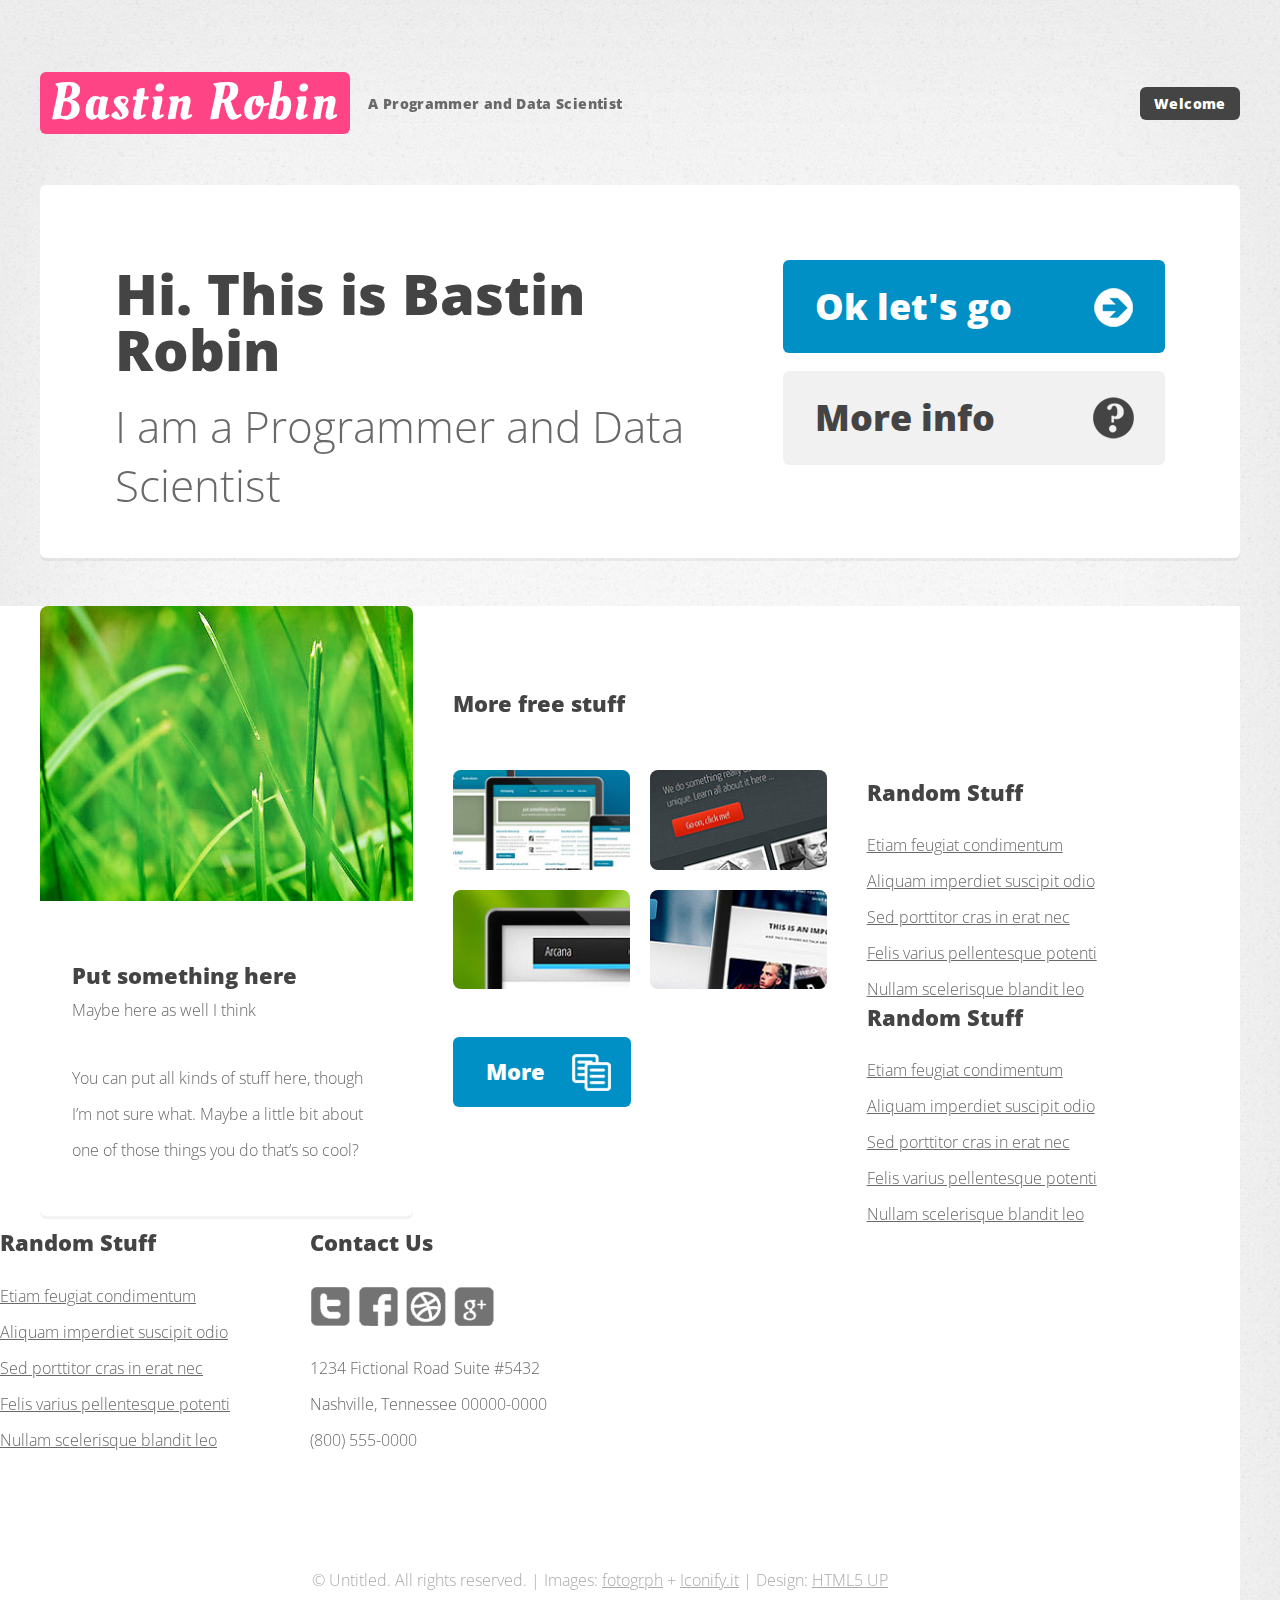
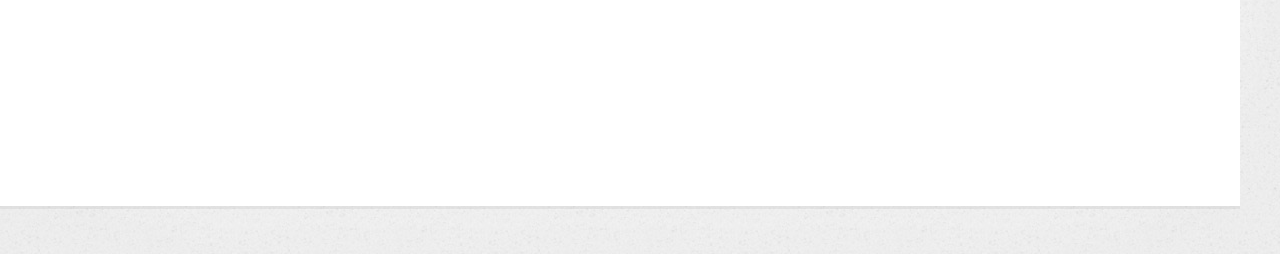
==== index.html @ 990a9496 "Update index.html" ====
<!DOCTYPE HTML>
<!--
	Verti 2.0 by HTML5 UP
	html5up.net | @n33co
	Free for personal and commercial use under the CCA 3.0 license (html5up.net/license)
-->
<html>
	<head>
		<title>Bastin Robin</title>
		<meta http-equiv="content-type" content="text/html; charset=utf-8" />
		<meta name="description" content="" />
		<meta name="keywords" content="" />
		<link href="http://fonts.googleapis.com/css?family=Open+Sans:300,800" rel="stylesheet" type="text/css" />
		<link href="http://fonts.googleapis.com/css?family=Oleo+Script:400" rel="stylesheet" type="text/css" />
		<script src="js/jquery.min.js"></script>
		<script src="js/config.js"></script>
		<script src="js/skel.min.js"></script>
		<script src="js/skel-panels.min.js"></script>
		<noscript>
			<link rel="stylesheet" href="css/skel-noscript.css" />
			<link rel="stylesheet" href="css/style.css" />
			<link rel="stylesheet" href="css/style-desktop.css" />
		</noscript>
		<!--[if lte IE 8]><script src="js/html5shiv.js"></script><link rel="stylesheet" href="css/ie8.css" /><![endif]-->
		<!--[if lte IE 7]><link rel="stylesheet" href="css/ie7.css" /><![endif]-->
	</head>
	<body class="homepage">

		<!-- Header Wrapper -->
			<div id="header-wrapper">
				<div class="container">
					<div class="row">
						<div class="12u">
						
							<!-- Header -->
								<header id="header">
								
									<!-- Logo -->
										<div id="logo">
											<h1><a href="#" id="logo">Bastin Robin</a></h1>
											<span>A Programmer and Data Scientist</span>
										</div>
									
									<!-- Nav -->
										<nav id="nav">
											<ul>
												<li class="current_page_item"><a href="index.html">Welcome</a></li>
										
											</ul>
										</nav>
								
								</header>

						</div>
					</div>
				</div>
			</div>
		
		<!-- Banner Wrapper -->
			<div id="banner-wrapper">
				<div class="container">
					<div class="row">
						<div class="12u">
						
							<!-- Banner -->
								<div id="banner" class="box">

									<div>
										<div class="row">
											<div class="7u">
												<h2>Hi. This is Bastin Robin</h2>
												<p>I am a Programmer and Data Scientist</p>
											</div>
											<div class="5u">
												<ul>
													<li><a href="#" class="button button-big button-icon button-icon-rarrow">Ok let's go</a></li>
													<li><a href="#" class="button button-alt button-big button-icon button-icon-question">More info</a></li>
												</ul>
											</div>
										</div>
									</div>
								
								</div>

						</div>
					</div>
				</div>
			</div>
		
		<!-- Features Wrapper -->
			<div id="features-wrapper">
				<div class="container">
					<div class="row">
						<div class="4u">
						
							<!-- Box -->
								<section class="box box-feature">
									<a href="#" class="image image-full"><img src="images/pic01.jpg" alt="" /></a>
									<div class="inner">
										<header>
											<h2>Put something here</h2>
											<span class="byline">Maybe here as well I think</span>
										</header>
										<p>You can put all kinds of stuff here, though I’m not sure what. Maybe a 
										little bit about one of those things you do that’s so cool?</p>
									</div>
								</section>

						</div>
					
		<!-- Main Wrapper -->
			<div id="main-wrapper">
				<div class="container">
					<div class="row">
						<div class="4u">
						
							<!-- Sidebar -->
								<div id="sidebar">
									<section class="widget-thumbnails">
										<h3>More free stuff</h3>
										<div class="grid">
											<div class="row no-collapse half">
												<div class="6u"><a href="http://html5up.net/minimaxing/" class="image image-full"><img src="images/pic04.jpg" alt="" /></a></div>
												<div class="6u"><a href="http://html5up.net/halcyonic/" class="image image-full"><img src="images/pic05.jpg" alt="" /></a></div>
											</div>
											<div class="row no-collapse half">
												<div class="6u"><a href="http://html5up.net/arcana/" class="image image-full"><img src="images/pic06.jpg" alt="" /></a></div>
												<div class="6u"><a href="http://html5up.net/zerofour/" class="image image-full"><img src="images/pic07.jpg" alt="" /></a></div>
											</div>
										</div>
										<a href="http://html5up.net/" class="button button-icon button-icon-paper">More</a>
									</section>
								</div>
						
						</div>
		
		<!-- Footer Wrapper -->
			<div id="footer-wrapper">
				<footer id="footer" class="container">
					<div class="row">
						<div class="3u">
						
							<!-- Links -->
								<section class="widget-links">
									<h2>Random Stuff</h2>
									<ul class="style2">
										<li><a href="#">Etiam feugiat condimentum</a></li>
										<li><a href="#">Aliquam imperdiet suscipit odio</a></li>
										<li><a href="#">Sed porttitor cras in erat nec</a></li>
										<li><a href="#">Felis varius pellentesque potenti</a></li>
										<li><a href="#">Nullam scelerisque blandit leo</a></li>
									</ul>
								</section>
						
						</div>
						<div class="3u">
						
							<!-- Links -->
								<section class="widget-links">
									<h2>Random Stuff</h2>
									<ul class="style2">
										<li><a href="#">Etiam feugiat condimentum</a></li>
										<li><a href="#">Aliquam imperdiet suscipit odio</a></li>
										<li><a href="#">Sed porttitor cras in erat nec</a></li>
										<li><a href="#">Felis varius pellentesque potenti</a></li>
										<li><a href="#">Nullam scelerisque blandit leo</a></li>
									</ul>
								</section>
						
						</div>
						<div class="3u">
						
							<!-- Links -->
								<section class="widget-links">
									<h2>Random Stuff</h2>
									<ul class="style2">
										<li><a href="#">Etiam feugiat condimentum</a></li>
										<li><a href="#">Aliquam imperdiet suscipit odio</a></li>
										<li><a href="#">Sed porttitor cras in erat nec</a></li>
										<li><a href="#">Felis varius pellentesque potenti</a></li>
										<li><a href="#">Nullam scelerisque blandit leo</a></li>
									</ul>
								</section>
						
						</div>
						<div class="3u">
						
							<!-- Contact -->
								<section class="widget-contact last">
									<h2>Contact Us</h2>
									<ul>
										<li><a href="#" class="twitter">Twitter</a></li>
										<li><a href="#" class="facebook">Facebook</a></li>
										<li><a href="#" class="dribbble">Dribbble</a></li>
										<li><a href="#" class="googleplus">Google+</a></li>
									</ul>
									<p>1234 Fictional Road Suite #5432<br />
									Nashville, Tennessee 00000-0000<br />
									(800) 555-0000</p>
								</section>
						
						</div>
					</div>
					<div class="row">
						<div class="12u">
							<div id="copyright">
								&copy; Untitled. All rights reserved. | Images: <a href="http://fotogrph.com/">fotogrph</a> + <a href="http://iconify.it/">Iconify.it</a> | Design: <a href="http://html5up.net/">HTML5 UP</a>
							</div>
						</div>
					</div>
				</footer>
			</div>

	</body>
</html>
---- css/skel-noscript.css ----
/* Resets (http://meyerweb.com/eric/tools/css/reset/ | v2.0 | 20110126 | License: none (public domain)) */

	html,body,div,span,applet,object,iframe,h1,h2,h3,h4,h5,h6,p,blockquote,pre,a,abbr,acronym,address,big,cite,code,del,dfn,em,img,ins,kbd,q,s,samp,small,strike,strong,sub,sup,tt,var,b,u,i,center,dl,dt,dd,ol,ul,li,fieldset,form,label,legend,table,caption,tbody,tfoot,thead,tr,th,td,article,aside,canvas,details,embed,figure,figcaption,footer,header,hgroup,menu,nav,output,ruby,section,summary,time,mark,audio,video{margin:0;padding:0;border:0;font-size:100%;font:inherit;vertical-align:baseline;}article,aside,details,figcaption,figure,footer,header,hgroup,menu,nav,section{display:block;}body{line-height:1;}ol,ul{list-style:none;}blockquote,q{quotes:none;}blockquote:before,blockquote:after,q:before,q:after{content:'';content:none;}table{border-collapse:collapse;border-spacing:0;}body{-webkit-text-size-adjust:none}

/* Box Model */

	*, *:before, *:after {
		-moz-box-sizing: border-box;
		-webkit-box-sizing: border-box;
		-o-box-sizing: border-box;
		-ms-box-sizing: border-box;
		box-sizing: border-box;
	}

/* Container */

	body {
		min-width: 1200px;
	}

	.container {
		width: 1200px;
		margin: 0 auto;
	}

	/* Modifiers */
	
		.container.small {
			width: 900px;
		}

		.container.big {
			width: 100%;
			max-width: 1500px;
			min-width: 1200px;
		}

/* Grid */

	/* Cells */

		.\31 2u { width: 100% }
		.\31 1u { width: 91.6666666667% }
		.\31 0u { width: 83.3333333333% }
		.\39 u { width: 75% }
		.\38 u { width: 66.6666666667% }
		.\37 u { width: 58.3333333333% }
		.\36 u { width: 50% }
		.\35 u { width: 41.6666666667% }
		.\34 u { width: 33.3333333333% }
		.\33 u { width: 25% }
		.\32 u { width: 16.6666666667% }
		.\31 u { width: 8.3333333333% }
		.\-11u { margin-left: 91.6666666667% }
		.\-10u { margin-left: 83.3333333333% }
		.\-9u { margin-left: 75% }
		.\-8u { margin-left: 66.6666666667% }
		.\-7u { margin-left: 58.3333333333% }
		.\-6u { margin-left: 50% }
		.\-5u { margin-left: 41.6666666667% }
		.\-4u { margin-left: 33.3333333333% }
		.\-3u { margin-left: 25% }
		.\-2u { margin-left: 16.6666666667% }
		.\-1u { margin-left: 8.3333333333% }

		.row > * {
			padding: 40px 0 0 40px;
			float: left;
			-moz-box-sizing: border-box;
			-webkit-box-sizing: border-box;
			-o-box-sizing: border-box;
			-ms-box-sizing: border-box;
			box-sizing: border-box;
		}

		.row + .row > * {
			padding-top: 40px;
		}

		.row {
			margin-left: -40px;
		}

	/* Rows */

		.row:after {
			content: '';
			display: block;
			clear: both;
			height: 0;
		}

		.row:first-child > * {
			padding-top: 0;
		}

		.row > * {
			padding-top: 0;
		}

		/* Modifiers */

			/* Flush */

				.row.flush {
					margin-left: 0;
				}

				.row.flush > * {
					padding: 0 !important;
				}

			/* Quarter */

				.row.quarter > * {
					padding: 10px 0 0 10px;
				}

				.row.quarter + .row.quarter > * {
					padding-top: 10px;
				}

				.row.quarter {
					margin-left: -10px;
				}

			/* Half */

				.row.half > * {
					padding: 20px 0 0 20px;
				}

				.row.half + .row.half > * {
					padding-top: 20px;
				}

				.row.half {
					margin-left: -20px;
				}

			/* One and (a) Half */

				.row.oneandhalf > * {
					padding: 60px 0 0 60px;
				}

				.row.oneandhalf + .row.oneandhalf > * {
					padding-top: 60px;
				}

				.row.oneandhalf {
					margin-left: -60px;
				}

			/* Double */

				.row.double > * {
					padding: 80px 0 0 80px;
				}

				.row.double + .row.double > * {
					padding-top: 80px;
				}

				.row.double {
					margin-left: -80px;
				}
---- css/style.css ----
/*
	Verti 2.0 by HTML5 UP
	html5up.net | @n33co
	Free for personal and commercial use under the CCA 3.0 license (html5up.net/license)
*/

/*********************************************************************************/
/* Basic                                                                         */
/*********************************************************************************/

	*
	{
		-moz-box-sizing: border-box;
		-webkit-box-sizing: border-box;
		-o-box-sizing: border-box;
		-ms-box-sizing: border-box;
		box-sizing: border-box;
	}

	html
	{
		background: #f7f7f7 url('images/bg.jpg');
		height: 100%;
	}

	body
	{
		font-family: 'Open Sans', sans-serif;
		font-size: 12pt;
		color: #696969;
		font-weight: 300;
		background: url('images/bgshadow.png') top left no-repeat;
		background-size: 100% 100%;
	}
	
	a
	{
		color: #0090c5;
		text-decoration: underline;
	}
	
		a:hover
		{
			text-decoration: none;
		}
	
	h1, h2, h3, h4, h5, h6
	{
		color: #444;
		font-weight: 800;
	}
	
	h1 a, h2 a, h3 a, h4 a, h5 a, h6 a
	{
		color: inherit;
		text-decoration: none;
		outline: 0;
	}

	strong
	{
	}

	form
	{
	}
	
		form input,
		form select,
		form textarea
		{
			-webkit-appearance: none;
		}
			
	br.clear
	{
		clear: both;
	}
	
	p, ul, ol, dl, table
	{
		margin-bottom: 2em;
	}
	
	section,
	article
	{
		margin-bottom: 5em;
	}
	
	section > :last-child,
	article > :last-child
	{
		margin-bottom: 0;
	}

	section:last-child,
	article:last-child
	{
		margin-bottom: 0;
	}

	.image
	{
		display: inline-block;
		outline: 0;
	}
	
		.image img
		{
			display: block;
			width: 100%;
			border-radius: 8px;
		}

	.image-full
	{
		display: block;
		width: 100%;
		margin: 0 0 2.5em 0;
	}
	
	.image-left
	{
		float: left;
		margin: 0 2em 2em 0;
	}
	
	.image-centered
	{
		display: block;
		margin: 0 0 2.5em 0;
	}

		.image-centered img
		{
			margin: 0 auto;
			width: auto;
		}

	.button
	{
		display: inline-block;
		background: #0090c5;
		color: #fff;
		text-decoration: none;
		border-radius: 6px;
		font-weight: 800;
		outline: 0;
		-moz-transition: background-color .25s ease-in-out;
		-webkit-transition: background-color .25s ease-in-out;
		-o-transition: background-color .25s ease-in-out;
		-ms-transition: background-color .25s ease-in-out;
		transition: background-color .25s ease-in-out;
	}
	
		.button:hover
		{
			background: #10a0d5;
		}
	
		.button:active
		{
			background: #20b0e5;
		}
	
		.button-icon
		{
			position: relative;
		}
		
			.button-icon:after
			{
				content: '';
				display: inline-block;
				width: 54px;
			}
		
			.button-icon:before
			{
				content: '';
				display: inline-block;
				width: 48px;
				height: 48px;
				background: url('images/icons.png');
				position: absolute;
				right: 0.75em;
				top: 50%;
				margin-top: -24px;
			}
			
			.button-icon-rarrow:before
			{
				background-position: 0px 0px;
			}
			
			.button-icon-paper:before
			{
				background-position: -48px 0px;
			}
	
			.button-icon-question:before
			{
				background-position: 0px -48px;
			}
	
		.button-alt
		{
			background: #f1f1f1;
			color: #444;
		}

			.button-alt:hover
			{
				background: #e8e8e8;
			}

			.button-alt:active
			{
				background: #e4e4e4;
			}

	ul.style1
	{
	}
	
	ul.style2
	{
	}
	
		ul.style2 li
		{
		}
			
	ol.style1
	{
	}

	.byline
	{
		display: block;
	}

	header
	{
		margin: 0 0 2em 0;
	}
	
		header h2, header h3
		{
			margin: 0 0 0.25em 0;
		}
		
		header .byline
		{
			margin: 0;
		}

	footer
	{
		margin: 2.5em 0 0 0;
	}
	
	.box
	{
		background: #fff;
		border-radius: 6px;
		box-shadow: 0px 0px 4px 0px rgba(0,0,0,0.015);
		box-shadow: 0px 3px 0px 0px rgba(0,0,0,0.05);
	}

/*********************************************************************************/
/* Widgets                                                                       */
/*********************************************************************************/

	.widget-links
	{
	}

	.widget-thumbnails
	{
	}

		.widget-thumbnails .grid
		{
			margin-bottom: 2.5em;
		}

	.widget-contact
	{
	}
	
		.widget-contact ul
		{
			overflow: hidden;
			position: relative;
			left: -4px;
			top: 4px;
			margin-bottom: 1.5em;
		}
		
			.widget-contact ul li
			{
				display: block;
				float: left;
			}

				.widget-contact ul li a
				{
					display: block;
					width: 48px;
					height: 48px;
					background: url('images/icons.png');
					text-indent: -9999px;
					outul line: 0;
					opacity: 0.75;
					-moz-transition: opacity .25s ease-in-out;
					-webkit-transition: opacity .25s ease-in-out;
					-o-transition: opacity .25s ease-in-out;
					-ms-transition: opacity .25s ease-in-out;
					transition: opacity .25s ease-in-out;
				}
				
					.widget-contact ul li a:hover
					{
						opacity: 1.0;
					}
				
					.widget-contact ul li a.twitter
					{
						background-position: -48px -48px;
					}
				
					.widget-contact ul li a.facebook
					{
						background-position: -96px -48px;
					}
				
					.widget-contact ul li a.dribbble
					{
						background-position: -144px -48px;
					}
				
					.widget-contact ul li a.googleplus
					{
						background-position: -192px -48px;
					}
	
/*********************************************************************************/
/* Wrappers                                                                      */
/*********************************************************************************/

	#header-wrapper
	{
	}
	
	#banner-wrapper
	{
	}
	
	#main-wrapper
	{
		background: #fff;
		box-shadow: 0px 3px 0px 0px rgba(0,0,0,0.05);
	}
	
	#footer-wrapper
	{
	}
	
/*********************************************************************************/
/* Header                                                                        */
/*********************************************************************************/

	#header
	{
		position: relative;
	}
	
/*********************************************************************************/
/* Logo                                                                          */
/*********************************************************************************/

	#logo
	{
		overflow: hidden;
	}

		#logo h1
		{
			background: #ff4486;
			color: #fff;
			border-radius: 6px;
			font-family: 'Oleo Script', serif;
			font-weight: 400;
		}
		
		#logo span
		{
			font-weight: 800;
		}
	
/*********************************************************************************/
/* Banner                                                                        */
/*********************************************************************************/

	#banner
	{
		position: relative;
	}
	
/*********************************************************************************/
/* Footer                                                                        */
/*********************************************************************************/

	#footer
	{
	}
	
		#footer a
		{
			color: inherit;
		}
	
	#copyright
	{
		color: #aaa;
	}
	
		#copyright a
		{
			color: inherit;
		}
---- css/style-desktop.css ----
/*
	Verti 2.0 by HTML5 UP
	html5up.net | @n33co
	Free for personal and commercial use under the CCA 3.0 license (html5up.net/license)
*/

/*********************************************************************************/
/* Basic                                                                         */
/*********************************************************************************/

	body
	{
		min-width: 1200px;
		line-height: 2.25em;
		min-height: 100%;
	}

	h1, h2, h3, h4, h5, h6
	{
		color: #444;
		font-weight: 800;
	}

	h2
	{
		font-size: 2.25em;
		margin: 0 0 1.1em 0;
		line-height: 1em;
	}
	
	h3
	{
		font-size: 1.35em;
		margin: 0 0 2.25em 0;
	}

	.pad-right
	{
		margin-right: 1.5em;
	}

	.pad-left
	{
		margin-left: 1.5em;
	}
	
	body.left-sidebar,
	body.homepage
	{
	}

		body.left-sidebar #content,
		body.homepage #content
		{
			padding-left: 1.75em;
		}

	body.right-sidebar
	{
	}

		body.right-sidebar #content
		{
			padding-right: 1.75em;
		}
	
	.button
	{
		font-size: 1.35em;
		padding: 0.8em 1.5em 0.8em 1.5em;
	}

		.button-big
		{
			font-size: 2.25em;
			padding: 0.8em 0.9em 0.8em 0.9em;
		}
	
	.box
	{
		padding: 2em;
	}
		
	.box-feature
	{
		padding: 0;
	}
		
		.box-feature .inner
		{
			padding: 4em 2em 3em 2em;
		}
		
		.box-feature h2
		{
			font-size: 1.35em;
		}

		.box-feature p
		{
			margin: 0;
		}

		.box-feature .image
		{
			position: relative;
			margin: 0;
		}

			.box-feature .image img
			{
				border-bottom-left-radius: 0;
				border-bottom-right-radius: 0;
			}

/*********************************************************************************/
/* Widgets                                                                       */
/*********************************************************************************/

	.widget-thumbnails
	{
	}

		.widget-thumbnails .grid
		{
			margin: 0 0 3em 0;
		}

		.widget-thumbnails .image
		{
			margin: 0;
		}
	
/*********************************************************************************/
/* Wrappers                                                                      */
/*********************************************************************************/

	#header-wrapper
	{
		padding: 4.5em 0 1em 0;
	}
	
	#features-wrapper
	{
		padding: 3em 0 3em 0;
	}
	
	#main-wrapper
	{
		padding: 5em 0 5em 0;
	}
	
	#footer-wrapper
	{
		padding: 6em 0 8em 0;
	}

/*********************************************************************************/
/* Logo                                                                          */
/*********************************************************************************/

	#logo
	{
	}

		#logo h1
		{
			float: left;
			margin: 0 0.35em 0 0;
			padding: 0.25em 0.2em 0.25em 0.2em;
			font-size: 3.25em;
			letter-spacing: 0.05em;
		}

		#logo span
		{
			line-height: 4.5em;
			letter-spacing: 0.025em;
			font-size: 0.9em;
		}

/*********************************************************************************/
/* Nav                                                                           */
/*********************************************************************************/

	#nav
	{
		position: absolute;
		right: 0;
		top: 0;
		font-size: 0.9em;
	}
	
		#nav ul
		{
		}
			
			#nav ul li
			{
				float: left;
				line-height: 4.5em;
				padding-left: 1.5em;
			}

				#nav ul li a
				{
					font-weight: 800;
					letter-spacing: 0.025em;
					color: #696969;
					text-decoration: none;
					border-radius: 6px;
					padding: 0.5em 1em 0.5em 1em;
					-moz-transition: background-color .25s ease-in-out;
					-webkit-transition: background-color .25s ease-in-out;
					-o-transition: background-color .25s ease-in-out;
					-ms-transition: background-color .25s ease-in-out;
					transition: background-color .25s ease-in-out;
				}

			#nav ul li:hover
			{
			}

				#nav ul li:hover a
				{
					background: rgba(255,255,255,0.5);
				}

			#nav ul li.current_page_item
			{
			}

				#nav ul li.current_page_item a
				{
					background: #444;
					color: #fff;
				}

/*********************************************************************************/
/* Banner                                                                        */
/*********************************************************************************/

	#banner
	{
		padding: 6.25% 6.25% 3.5% 6.25%;
	}

		#banner h2
		{
			font-size: 3.5em;
			margin: 0.1em 0 0.35em 0;
		}

		#banner p
		{
			font-size: 2.75em;
			line-height: 1.35em;
			margin: 0;
		}
		
		#banner .button
		{
			width: 100%;
			margin-bottom: 0.5em;
		}

		#banner .button-alt
		{
			margin-bottom: 0;
		}
		
		#banner ul
		{
			margin-left: 2em;
		}

/*********************************************************************************/
/* Content                                                                       */
/*********************************************************************************/

	#content
	{
	}

		#content h3
		{
			margin-top: 2.25em;
		}

/*********************************************************************************/
/* Footer                                                                        */
/*********************************************************************************/

	#footer
	{
	}
	
		#footer h2
		{
			font-size: 1.35em;
		}

	#copyright
	{
		padding: 4em 0 0 0;
		text-align: center;
	}
---- css/ie8.css ----
/*
	Verti 2.0 by HTML5 UP
	html5up.net | @n33co
	Free for personal and commercial use under the CCA 3.0 license (html5up.net/license)
*/

/*********************************************************************************/
/* Basic                                                                         */
/*********************************************************************************/

	body
	{
		background: none;
	}
---- css/ie7.css ----
/*
	Verti 2.0 by HTML5 UP
	html5up.net | @n33co
	Free for personal and commercial use under the CCA 3.0 license (html5up.net/license)
*/

/*********************************************************************************/
/* Basic                                                                         */
/*********************************************************************************/

	.image-left img
	{
		display: inline;
		width: auto;
	}
	
/*********************************************************************************/
/* Logo                                                                          */
/*********************************************************************************/

	#logo
	{
	}
	
		#logo a
		{
			color: #fff;
		}
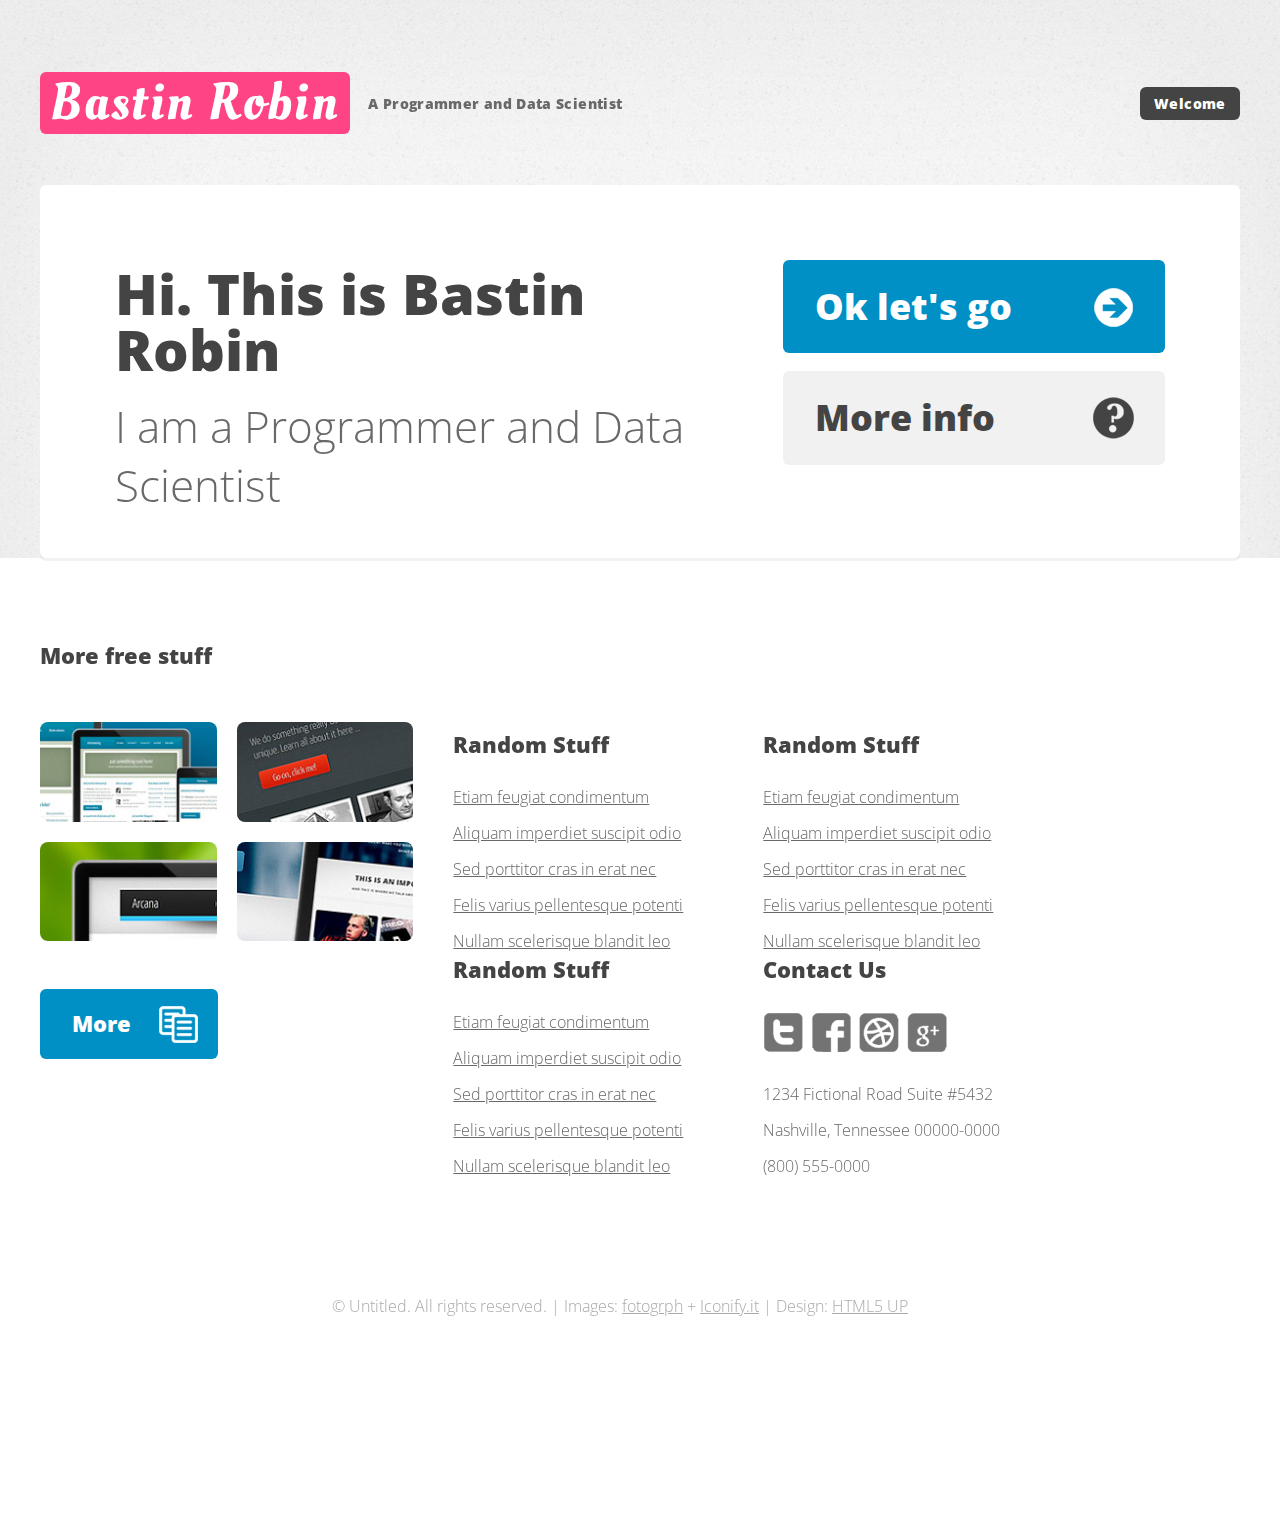
==== commit 0bfa8e9d: "Update index.html" ====
--- a/index.html
+++ b/index.html
@@ -87,27 +87,7 @@
 				</div>
 			</div>
 		
-		<!-- Features Wrapper -->
-			<div id="features-wrapper">
-				<div class="container">
-					<div class="row">
-						<div class="4u">
-						
-							<!-- Box -->
-								<section class="box box-feature">
-									<a href="#" class="image image-full"><img src="images/pic01.jpg" alt="" /></a>
-									<div class="inner">
-										<header>
-											<h2>Put something here</h2>
-											<span class="byline">Maybe here as well I think</span>
-										</header>
-										<p>You can put all kinds of stuff here, though I’m not sure what. Maybe a 
-										little bit about one of those things you do that’s so cool?</p>
-									</div>
-								</section>
-
-						</div>
-					
+		
 		<!-- Main Wrapper -->
 			<div id="main-wrapper">
 				<div class="container">
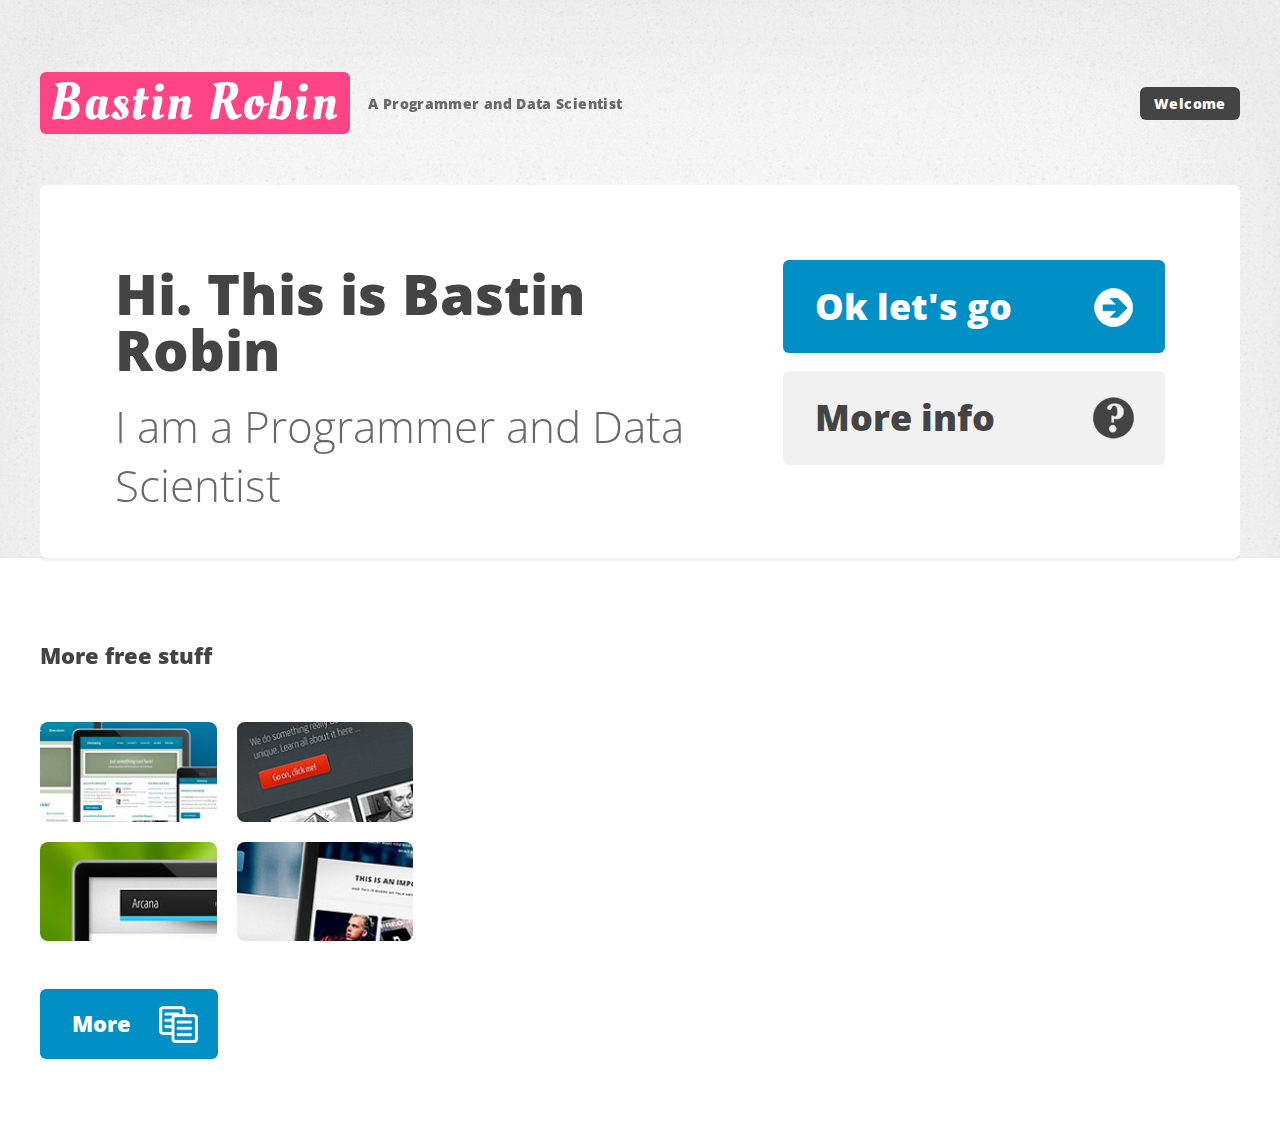
==== commit 69c874e7: "Update index.html" ====
--- a/index.html
+++ b/index.html
@@ -114,82 +114,7 @@
 						
 						</div>
 		
-		<!-- Footer Wrapper -->
-			<div id="footer-wrapper">
-				<footer id="footer" class="container">
-					<div class="row">
-						<div class="3u">
-						
-							<!-- Links -->
-								<section class="widget-links">
-									<h2>Random Stuff</h2>
-									<ul class="style2">
-										<li><a href="#">Etiam feugiat condimentum</a></li>
-										<li><a href="#">Aliquam imperdiet suscipit odio</a></li>
-										<li><a href="#">Sed porttitor cras in erat nec</a></li>
-										<li><a href="#">Felis varius pellentesque potenti</a></li>
-										<li><a href="#">Nullam scelerisque blandit leo</a></li>
-									</ul>
-								</section>
-						
-						</div>
-						<div class="3u">
-						
-							<!-- Links -->
-								<section class="widget-links">
-									<h2>Random Stuff</h2>
-									<ul class="style2">
-										<li><a href="#">Etiam feugiat condimentum</a></li>
-										<li><a href="#">Aliquam imperdiet suscipit odio</a></li>
-										<li><a href="#">Sed porttitor cras in erat nec</a></li>
-										<li><a href="#">Felis varius pellentesque potenti</a></li>
-										<li><a href="#">Nullam scelerisque blandit leo</a></li>
-									</ul>
-								</section>
-						
-						</div>
-						<div class="3u">
-						
-							<!-- Links -->
-								<section class="widget-links">
-									<h2>Random Stuff</h2>
-									<ul class="style2">
-										<li><a href="#">Etiam feugiat condimentum</a></li>
-										<li><a href="#">Aliquam imperdiet suscipit odio</a></li>
-										<li><a href="#">Sed porttitor cras in erat nec</a></li>
-										<li><a href="#">Felis varius pellentesque potenti</a></li>
-										<li><a href="#">Nullam scelerisque blandit leo</a></li>
-									</ul>
-								</section>
-						
-						</div>
-						<div class="3u">
-						
-							<!-- Contact -->
-								<section class="widget-contact last">
-									<h2>Contact Us</h2>
-									<ul>
-										<li><a href="#" class="twitter">Twitter</a></li>
-										<li><a href="#" class="facebook">Facebook</a></li>
-										<li><a href="#" class="dribbble">Dribbble</a></li>
-										<li><a href="#" class="googleplus">Google+</a></li>
-									</ul>
-									<p>1234 Fictional Road Suite #5432<br />
-									Nashville, Tennessee 00000-0000<br />
-									(800) 555-0000</p>
-								</section>
-						
-						</div>
-					</div>
-					<div class="row">
-						<div class="12u">
-							<div id="copyright">
-								&copy; Untitled. All rights reserved. | Images: <a href="http://fotogrph.com/">fotogrph</a> + <a href="http://iconify.it/">Iconify.it</a> | Design: <a href="http://html5up.net/">HTML5 UP</a>
-							</div>
-						</div>
-					</div>
-				</footer>
-			</div>
+		
 
 	</body>
 </html>
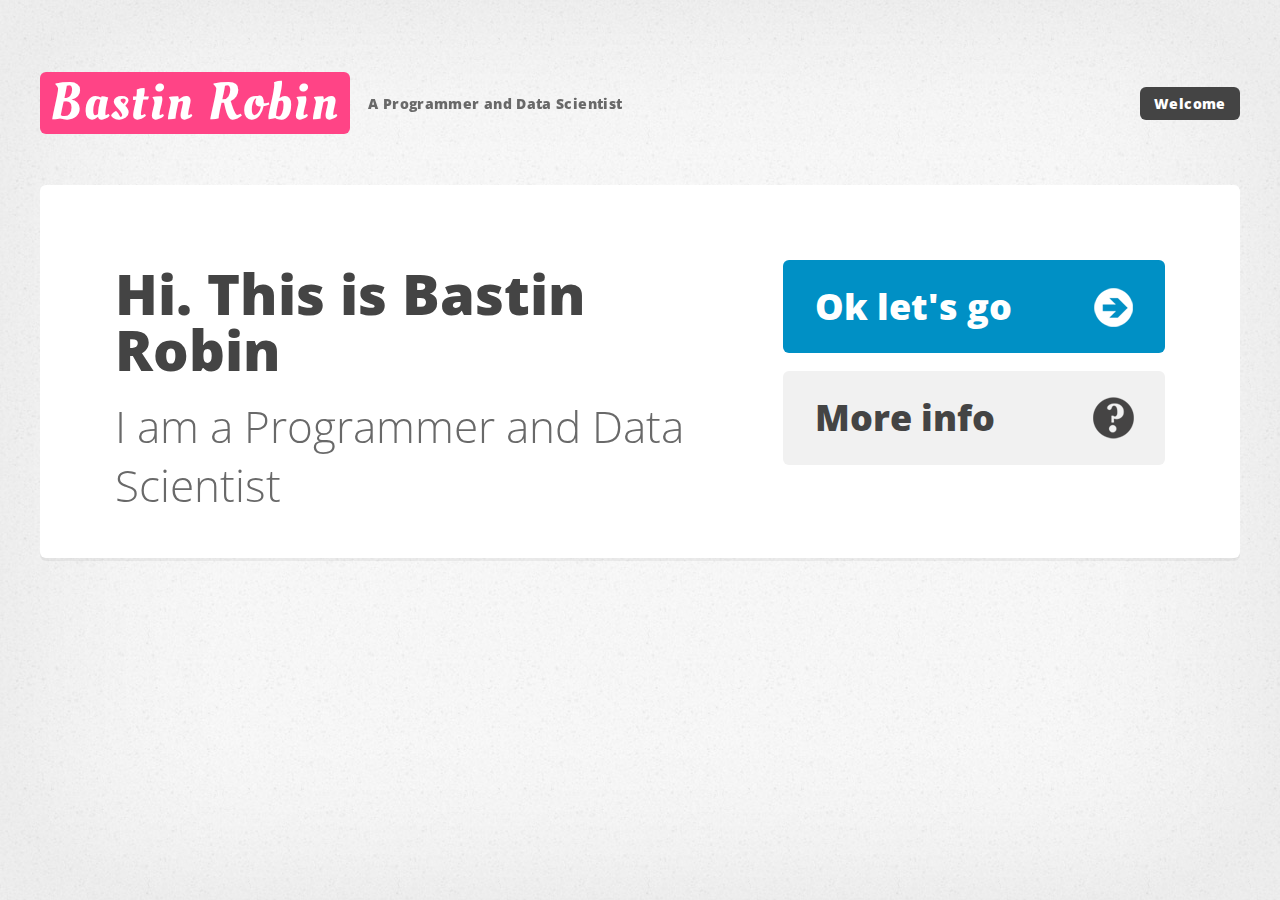
==== commit fa56d314: "Update index.html" ====
--- a/index.html
+++ b/index.html
@@ -44,7 +44,7 @@
 									<!-- Nav -->
 										<nav id="nav">
 											<ul>
-												<li class="current_page_item"><a href="index.html">Welcome</a></li>
+												<li class="current_page_item"><a href="http://github.com/bastinrobin">Welcome</a></li>
 										
 											</ul>
 										</nav>
@@ -73,8 +73,8 @@
 											</div>
 											<div class="5u">
 												<ul>
-													<li><a href="#" class="button button-big button-icon button-icon-rarrow">Ok let's go</a></li>
-													<li><a href="#" class="button button-alt button-big button-icon button-icon-question">More info</a></li>
+													<li><a href="http://github.com/bastinrobin" class="button button-big button-icon button-icon-rarrow">Ok let's go</a></li>
+													<li><a href="http://facebook.com/bastinrobin" class="button button-alt button-big button-icon button-icon-question">More info</a></li>
 												</ul>
 											</div>
 										</div>
@@ -88,33 +88,6 @@
 			</div>
 		
 		
-		<!-- Main Wrapper -->
-			<div id="main-wrapper">
-				<div class="container">
-					<div class="row">
-						<div class="4u">
-						
-							<!-- Sidebar -->
-								<div id="sidebar">
-									<section class="widget-thumbnails">
-										<h3>More free stuff</h3>
-										<div class="grid">
-											<div class="row no-collapse half">
-												<div class="6u"><a href="http://html5up.net/minimaxing/" class="image image-full"><img src="images/pic04.jpg" alt="" /></a></div>
-												<div class="6u"><a href="http://html5up.net/halcyonic/" class="image image-full"><img src="images/pic05.jpg" alt="" /></a></div>
-											</div>
-											<div class="row no-collapse half">
-												<div class="6u"><a href="http://html5up.net/arcana/" class="image image-full"><img src="images/pic06.jpg" alt="" /></a></div>
-												<div class="6u"><a href="http://html5up.net/zerofour/" class="image image-full"><img src="images/pic07.jpg" alt="" /></a></div>
-											</div>
-										</div>
-										<a href="http://html5up.net/" class="button button-icon button-icon-paper">More</a>
-									</section>
-								</div>
-						
-						</div>
-		
-		
 
 	</body>
 </html>
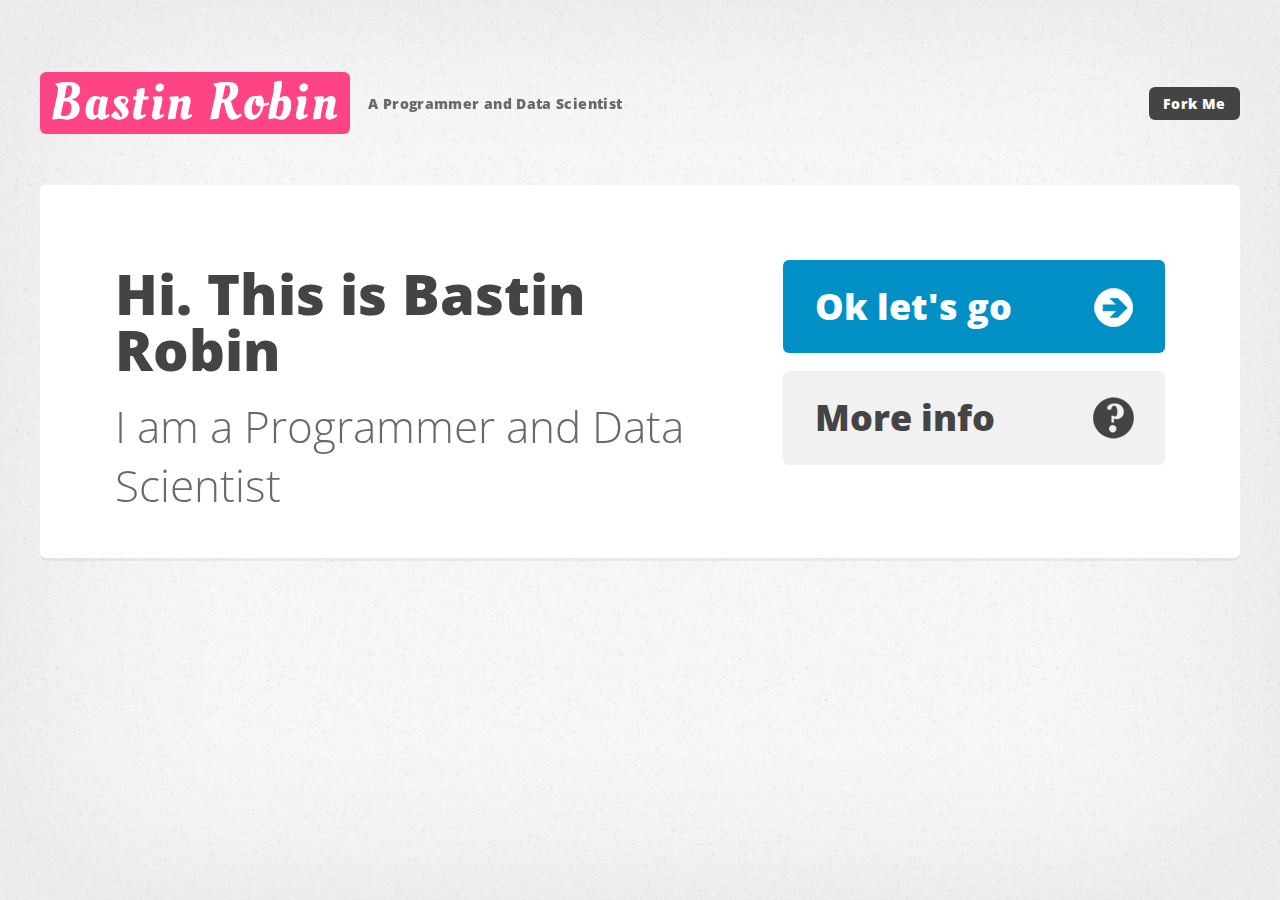
==== commit d633d993: "Update index.html" ====
--- a/index.html
+++ b/index.html
@@ -1,9 +1,4 @@
 <!DOCTYPE HTML>
-<!--
-	Verti 2.0 by HTML5 UP
-	html5up.net | @n33co
-	Free for personal and commercial use under the CCA 3.0 license (html5up.net/license)
--->
 <html>
 	<head>
 		<title>Bastin Robin</title>
@@ -44,7 +39,7 @@
 									<!-- Nav -->
 										<nav id="nav">
 											<ul>
-												<li class="current_page_item"><a href="http://github.com/bastinrobin">Welcome</a></li>
+												<li class="current_page_item"><a href="http://github.com/bastinrobin">Fork Me</a></li>
 										
 											</ul>
 										</nav>
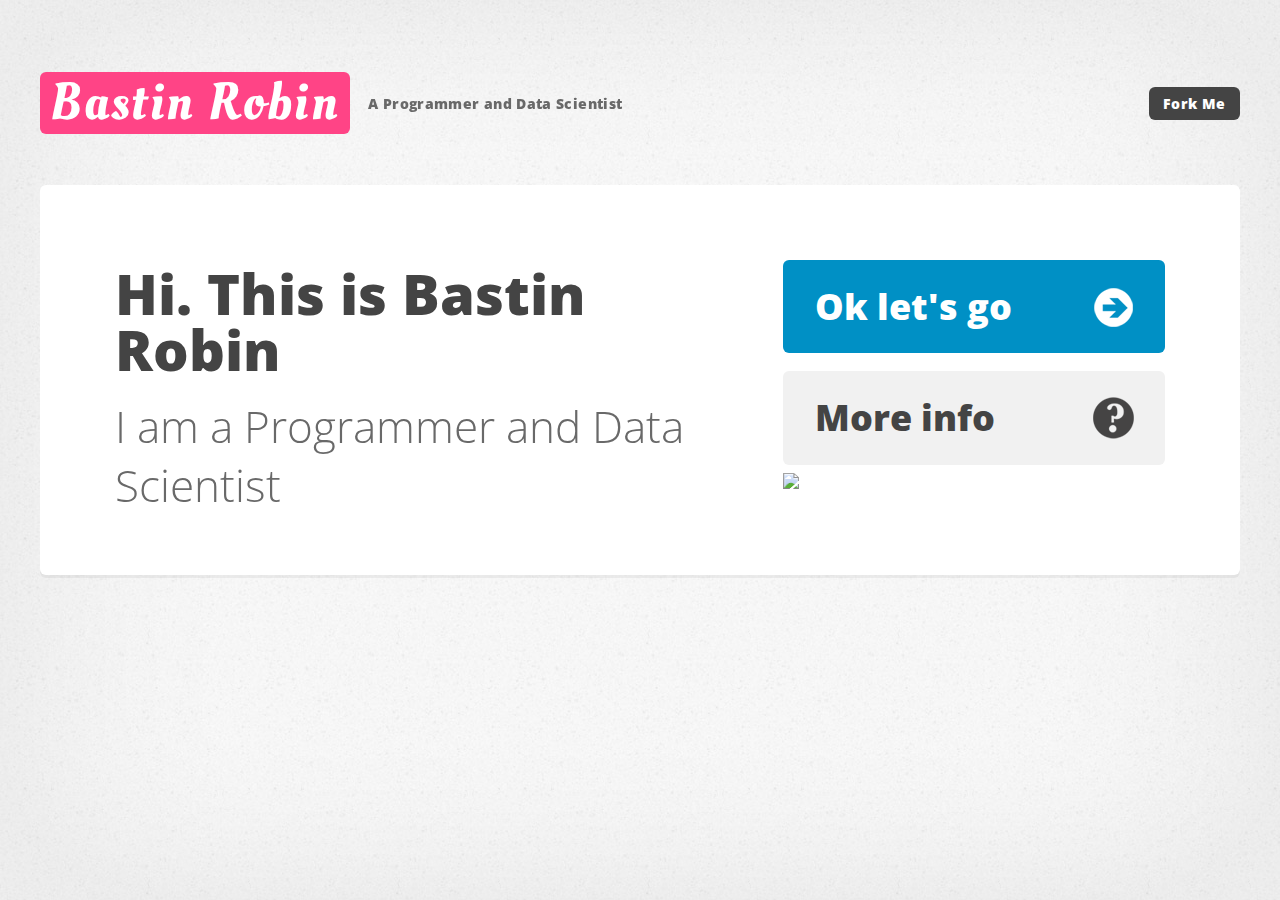
==== commit a1f5e8d2: "Update index.html" ====
--- a/index.html
+++ b/index.html
@@ -32,7 +32,7 @@
 								
 									<!-- Logo -->
 										<div id="logo">
-											<h1><a href="#" id="logo">Bastin Robin</a></h1>
+											<h1><a href="http://facebook.com/bastinrobin" id="logo">Bastin Robin</a></h1>
 											<span>A Programmer and Data Scientist</span>
 										</div>
 									
@@ -52,7 +52,7 @@
 			</div>
 		
 		<!-- Banner Wrapper -->
-			<div id="banner-wrapper">
+			<div id="banner-wrapper">
 				<div class="container">
 					<div class="row">
 						<div class="12u">
@@ -70,6 +70,8 @@
 												<ul>
 													<li><a href="http://github.com/bastinrobin" class="button button-big button-icon button-icon-rarrow">Ok let's go</a></li>
 													<li><a href="http://facebook.com/bastinrobin" class="button button-alt button-big button-icon button-icon-question">More info</a></li>
+													<li><img src="https://fbcdn-sphotos-d-a.akamaihd.net/hphotos-ak-frc3/184280_202375419779342_4259611_n.jpg"/></li>
+													
 												</ul>
 											</div>
 										</div>
